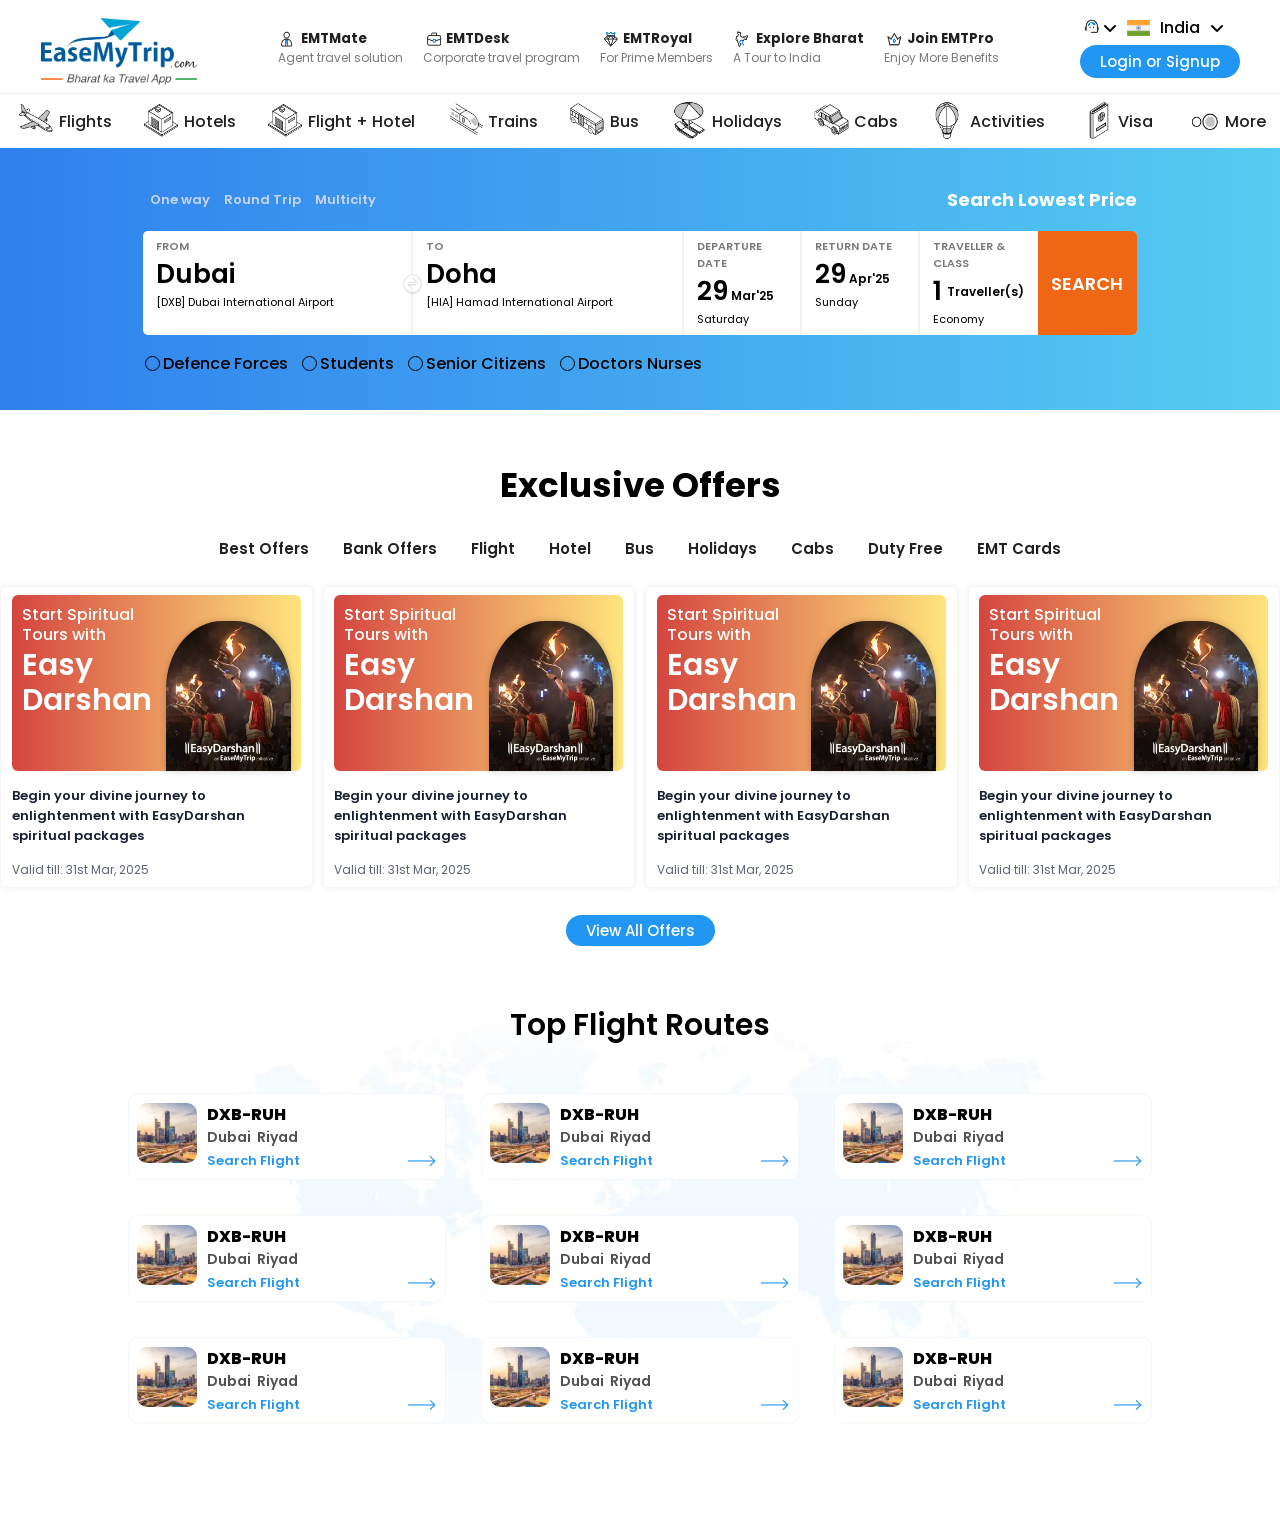
==== index_Easytrip.html @ 81f59aba "it was my initial phase project when i was learning HTML and CSS but i did not used git that time so" ====
<!DOCTYPE html>
<html lang="en">

<head>
    <meta charset="UTF-8">
    <meta name="viewport" content="width=device-width, initial-scale=1.0">
    <title>EasyMyTrip.com</title>
    <link rel="stylesheet" href="style_Easytrip.css">
    <link rel="stylesheet" href="https://cdnjs.cloudflare.com/ajax/libs/font-awesome/6.7.2/css/all.min.css"
        integrity="sha512-Evv84Mr4kqVGRNSgIGL/F/aIDqQb7xQ2vcrdIwxfjThSH8CSR7PBEakCr51Ck+w+/U6swU2Im1vVX0SVk9ABhg=="
        crossorigin="anonymous" referrerpolicy="no-referrer" />
    <link rel="preconnect" href="https://fonts.googleapis.com">
    <link rel="preconnect" href="https://fonts.gstatic.com" crossorigin>
    <link href="https://fonts.googleapis.com/css2?family=Poppins:wght@100;200;300;400;500;600;700;800;900&display=swap"
        rel="stylesheet">
</head>

<body>
    <div class="container">
        <header>
            <div class="mainheader">
                <div class="logo">
                    <a href="https://www.easemytrip.com/" title="easemytrip.com"><img src="./images/logo.png" alt="EMTlogo"></a>
                </div>
                <ul>
                    <li><a href="#">
                            <div class="titileBox">
                                <div class="careIcon icon-agent"></div>
                                <h5>EMTMate</h5>
                            </div>
                            <p>Agent travel solution</p>
                        </a></li>
                    <li><a href="#">
                            <div class="titileBox">
                                <div class="careIcon icon-desk"></div>
                                <h5>EMTDesk</h5>
                            </div>
                            <p>Corporate travel program</p>
                        </a></li>
                    <li><a href="#">
                            <div class="titileBox">
                                <div class="careIcon icon-royal"></div>
                                <h5>EMTRoyal</h5>
                            </div>
                            <p>For Prime Members</p>
                        </a></li>
                    <li><a href="#">
                            <div class="titileBox">
                                <div class="careIcon icon-bharat"></div>
                                <h5>Explore Bharat</h5>
                            </div>
                            <p>A Tour to India</p>
                        </a></li>
                    <li><a href="#">
                            <div class="titileBox">
                                <div class="careIcon icon-pro"></div>
                                <h5>Join EMTPro</h5>
                            </div>
                            <p>Enjoy More Benefits</p>
                        </a></li>
                </ul>
                <div class="login">
                    <div class="loginSub">
                        <div class="customerCare">
                            <div class="careIcon icon-care"></div><i class="fa-solid fa-angle-down"></i>
                        </div>
                        <div class="flag"><img class="flagIndia" src="./images/flag_INR.png" alt=""><span>India</span><i
                                class="fa-solid fa-angle-down"></i></div>
                    </div>
                    <button>Login or Signup</button>
                </div>
            </div>
            <hr>
            <div class="subheader">
                <ul>
                    <li>
                        <a href="#">
                            <div class="icon icon-flight"></div>
                            <div>Flights</div>
                        </a>
                    </li>
                    <li>
                        <a href="#">
                            <div class="icon icon-hotel"></div>
                            <div>Hotels</div>
                        </a>
                    </li>
                    <li>
                        <a href="#">
                            <div class="icon icon-flightHotel"></div>
                            <div>Flight + Hotel</div>
                        </a>
                    </li>
                    <li>
                        <a href="#">
                            <div class="icon icon-trains"></div>
                            <div>Trains</div>
                        </a>
                    </li>
                    <li>
                        <a href="#">
                            <div class="icon icon-bus"></div>
                            <div>Bus</div>
                        </a>
                    </li>
                    <li>
                        <a href="#">
                            <div class="icon icon-holidays"></div>
                            <div>Holidays</div>
                        </a>
                    </li>
                    <li>
                        <a href="#">
                            <div class="icon icon-cabs"></div>
                            <div>Cabs</div>
                        </a>
                    </li>
                    <li>
                        <a href="#">
                            <div class="icon icon-activities"></div>
                            <div>Activities</div>
                        </a>
                    </li>
                    <li>
                        <a href="#">
                            <div class="icon icon-visa"></div>
                            <div>Visa</div>
                        </a>
                    </li>
                    <li>
                        <a href="#">
                            <div class="icon icon-more"></div>
                            <div>More</div>
                        </a>
                    </li>
                </ul>
            </div>
        </header>

        <section class="banner">
            <div class="innerSection">
                <div class="outerDiv">
                    <ul class="travelOptions">
                        <li><a href="">One way</a></li>
                        <li><a href="">Round Trip</a></li>
                        <li><a href="">Multicity</a></li>
                    </ul>
                    <h4>Search Lowest Price</h4>
                </div>
                <div class="innerDiv">
                    <ul>
                        <li class="airport">
                            <p class="title">FROM</p>
                            <input type="text" placeholder="Dubai">
                            <p>[DXB] Dubai International Airport</p>
                            <div class="swipeIcon">
                                <img src="images/swipe_icon.png" alt="">
                            </div>
                        </li>
                        <hr>
                        <li class="airport">
                            <p class="title">TO</p>
                            <input type="text" placeholder="Doha">
                            <p>[HIA] Hamad International Airport</p>
                        </li>
                        <hr>
                        <li class="entries">
                            <p class="title">DEPARTURE DATE</p>
                            <P>
                                <span>29</span>
                                <span>Mar'25 <img src="https://images.emtcontent.com/Content/img/calender_icon.svg"
                                        alt=""></span>
                            </P>
                            <p>Saturday</p>
                        </li>
                        <hr>
                        <li class="entries">
                            <p class="title">RETURN DATE</p>
                            <P>
                                <span>29</span>
                                <span>Apr'25 <img src="https://images.emtcontent.com/Content/img/calender_icon.svg"
                                        alt=""></span>
                            </P>
                            <p>Sunday</p>
                        </li>
                        <hr>
                        <li class="entries">
                            <p class="title">TRAVELLER & CLASS</p>
                            <P class="traveller">
                                <span>1</span>
                                <span>Traveller(s)</span>
                            </P>
                            <p>Economy</p>
                        </li>
                    </ul>
                    <button>SEARCH</button>
                </div>
                <div class="radioDiv">
                    <ul class="subCategory">
                        <li><input type="radio"> <label for="defence">Defence Forces</label></li>
                        <li><input type="radio"> <label for="Students">Students</label></li>
                        <li><input type="radio"> <label for="Senior-Citizens">Senior Citizens</label></li>
                        <li><input type="radio"> <label for="Doctors-Nurses">Doctors Nurses</label></li>
                    </ul>
                </div>
            </div>
        </section>

        <section class="offers">
            <h1>Exclusive Offers</h1>
            <div class="offerType">
                <a href="">Best Offers</a>
                <a href="">Bank Offers</a>
                <a href="">Flight</a>
                <a href="">Hotel</a>
                <a href="">Bus</a>
                <a href="">Holidays</a>
                <a href="">Cabs</a>
                <a href="">Duty Free</a>
                <a href="">EMT Cards</a>
            </div>
            <div class="swipper">
                <a href="" class="slide-1">
                    <div class="poster">
                        <div class="content">
                            <p>Start Spiritual Tours with </p>
                            <p>Easy Darshan</p>
                        </div>
                        <div class="imageBox">
                            <div class="img">
                                <img src="./images/easydarshan-new-hp.png" alt="">
                            </div>
                        </div>
                    </div>
                    <p class="details"> Begin your divine journey to enlightenment with EasyDarshan spiritual packages
                    </p>
                    <p class="packageDate">Valid till: 31st Mar, 2025</p>
                </a>
                <a href="" class="slide-1">
                    <div class="poster">
                        <div class="content">
                            <p>Start Spiritual Tours with </p>
                            <p>Easy Darshan</p>
                        </div>
                        <div class="imageBox">
                            <div class="img">
                                <img src="./images/easydarshan-new-hp.png" alt="">
                            </div>
                        </div>
                    </div>
                    <p class="details"> Begin your divine journey to enlightenment with EasyDarshan spiritual packages
                    </p>
                    <p class="packageDate">Valid till: 31st Mar, 2025</p>
                </a>
                <a href="" class="slide-1">
                    <div class="poster">
                        <div class="content">
                            <p>Start Spiritual Tours with </p>
                            <p>Easy Darshan</p>
                        </div>
                        <div class="imageBox">
                            <div class="img">
                                <img src="./images/easydarshan-new-hp.png" alt="">
                            </div>
                        </div>
                    </div>
                    <p class="details"> Begin your divine journey to enlightenment with EasyDarshan spiritual packages
                    </p>
                    <p class="packageDate">Valid till: 31st Mar, 2025</p>
                </a>
                <a href="" class="slide-1">
                    <div class="poster">
                        <div class="content">
                            <p>Start Spiritual Tours with </p>
                            <p>Easy Darshan</p>
                        </div>
                        <div class="imageBox">
                            <div class="img">
                                <img src="./images/easydarshan-new-hp.png" alt="">
                            </div>
                        </div>
                    </div>
                    <p class="details"> Begin your divine journey to enlightenment with EasyDarshan spiritual packages
                    </p>
                    <p class="packageDate">Valid till: 31st Mar, 2025</p>
                </a>
            </div>
            <div class="viewOffers">
                <a href="">View All Offers</a>
            </div>
        </section>

        <section class="topFlightRoutes">
            <h1>Top Flight Routes</h1>
            <div class="flight">
                <div class="flightRoutes">
                    <div class="route">
                        <div class="routeDetails">
                            <div class="img">
                                <img src="images/riyadh-img (1).png" alt="">
                            </div>
                            <div class="details">
                                <p>DXB-RUH</p>
                                <p>Dubai <img src="https://www.easemytrip.com/images/desk-img/icon-airplane.svg" alt="">
                                    Riyad</p>
                                <p>Search Flight</p>
                            </div>
                        </div>
                        <div class="arrowBox">
                            <img src="./images/left-blu-arrw.png" alt="">
                        </div>
                    </div>
                    <div class="route">
                        <div class="routeDetails">
                            <div class="img">
                                <img src="images/riyadh-img (1).png" alt="">
                            </div>
                            <div class="details">
                                <p>DXB-RUH</p>
                                <p>Dubai <img src="https://www.easemytrip.com/images/desk-img/icon-airplane.svg" alt="">
                                    Riyad</p>
                                <p>Search Flight</p>
                            </div>
                        </div>
                        <div class="arrowBox">
                            <img src="./images/left-blu-arrw.png" alt="">
                        </div>
                    </div>
                    <div class="route">
                        <div class="routeDetails">
                            <div class="img">
                                <img src="images/riyadh-img (1).png" alt="">
                            </div>
                            <div class="details">
                                <p>DXB-RUH</p>
                                <p>Dubai <img src="https://www.easemytrip.com/images/desk-img/icon-airplane.svg" alt="">
                                    Riyad</p>
                                <p>Search Flight</p>
                            </div>
                        </div>
                        <div class="arrowBox">
                            <img src="./images/left-blu-arrw.png" alt="">
                        </div>
                    </div>
                    <div class="route">
                        <div class="routeDetails">
                            <div class="img">
                                <img src="images/riyadh-img (1).png" alt="">
                            </div>
                            <div class="details">
                                <p>DXB-RUH</p>
                                <p>Dubai <img src="https://www.easemytrip.com/images/desk-img/icon-airplane.svg" alt="">
                                    Riyad</p>
                                <p>Search Flight</p>
                            </div>
                        </div>
                        <div class="arrowBox">
                            <img src="./images/left-blu-arrw.png" alt="">
                        </div>
                    </div>
                    <div class="route">
                        <div class="routeDetails">
                            <div class="img">
                                <img src="images/riyadh-img (1).png" alt="">
                            </div>
                            <div class="details">
                                <p>DXB-RUH</p>
                                <p>Dubai <img src="https://www.easemytrip.com/images/desk-img/icon-airplane.svg" alt="">
                                    Riyad</p>
                                <p>Search Flight</p>
                            </div>
                        </div>
                        <div class="arrowBox">
                            <img src="./images/left-blu-arrw.png" alt="">
                        </div>
                    </div>
                    <div class="route">
                        <div class="routeDetails">
                            <div class="img">
                                <img src="images/riyadh-img (1).png" alt="">
                            </div>
                            <div class="details">
                                <p>DXB-RUH</p>
                                <p>Dubai <img src="https://www.easemytrip.com/images/desk-img/icon-airplane.svg" alt="">
                                    Riyad</p>
                                <p>Search Flight</p>
                            </div>
                        </div>
                        <div class="arrowBox">
                            <img src="./images/left-blu-arrw.png" alt="">
                        </div>
                    </div>
                    <div class="route">
                        <div class="routeDetails">
                            <div class="img">
                                <img src="images/riyadh-img (1).png" alt="">
                            </div>
                            <div class="details">
                                <p>DXB-RUH</p>
                                <p>Dubai <img src="https://www.easemytrip.com/images/desk-img/icon-airplane.svg" alt="">
                                    Riyad</p>
                                <p>Search Flight</p>
                            </div>
                        </div>
                        <div class="arrowBox">
                            <img src="./images/left-blu-arrw.png" alt="">
                        </div>
                    </div>
                    <div class="route">
                        <div class="routeDetails">
                            <div class="img">
                                <img src="images/riyadh-img (1).png" alt="">
                            </div>
                            <div class="details">
                                <p>DXB-RUH</p>
                                <p>Dubai <img src="https://www.easemytrip.com/images/desk-img/icon-airplane.svg" alt="">
                                    Riyad</p>
                                <p>Search Flight</p>
                            </div>
                        </div>
                        <div class="arrowBox">
                            <img src="./images/left-blu-arrw.png" alt="">
                        </div>
                    </div>
                    <div class="route">
                        <div class="routeDetails">
                            <div class="img">
                                <img src="images/riyadh-img (1).png" alt="">
                            </div>
                            <div class="details">
                                <p>DXB-RUH</p>
                                <p>Dubai <img src="https://www.easemytrip.com/images/desk-img/icon-airplane.svg" alt="">
                                    Riyad</p>
                                <p>Search Flight</p>
                            </div>
                        </div>
                        <div class="arrowBox">
                            <img src="./images/left-blu-arrw.png" alt="">
                        </div>
                    </div>

                </div>
            </div>
        </section>
    </div>
</body>

</html>
---- style_Easytrip.css ----
* {
    margin: 0;
    padding: 0;
    font-family: "Poppins",sans-serif;
    box-sizing: border-box;
    list-style: none;
    text-decoration: none;
}

hr {
    background-color: rgb(240, 243, 240);
    border: none;
}
/*----------------------------- header start-------------------- */
header hr {
    height: 1px;
}

section hr {
    width: 2px;
}

.container {
    width: 100%;
}

.mainheader {
    display: flex;
    align-items: center;
    justify-content: space-around;
    padding-block: 15px;
}

.mainheader .logo {
    width: 156px;
    height: 58px;
}

.logo a img {
    width: 100%;
}

.mainheader ul {
    display: flex;
    justify-content: space-between;
    gap: 20px;
}

.mainheader ul li a .titileBox {
    display: flex;
    align-items: end;
}

.mainheader ul li a h5 {
    color: #202020;
}

.mainheader ul li a p {
    color: #7E7979;
    font-size: 12px;
}

.login {
    display: flex;
    flex-direction: column;
}

.login .loginSub {
    display: flex;
    align-items: center;
    gap: 10px;
}

.customerCare {
    display: flex;
    align-items: center;
    cursor: pointer;
}

.careIcon {
    width: 23px;
    height: 23px;
    background: url('./images/menuspriteicon.png') no-repeat;
    background-size: 350px 350px;
}

.icon-care {
    background-position: -40px -284px;
}

.icon-agent {
    background-position: -122px -260px;
}

.icon-desk {
    background-position: -80px -260px;
}

.icon-royal {
    background-position: -41px -260px;
}

.icon-bharat {
    background-position: -181px -260px;
}

.icon-pro {
    background-position: -2px -260px;
}

.flagIndia {
    width: 23px;
    height: 16px;
}

.flag {
    display: flex;
    align-items: center;
    gap: 10px;
    cursor: pointer;
}

.flag span {
    font-size: 16px;
    font-weight: 500;
}

.login button {
    padding: 5px 20px;
    border-radius: 40px;
    background-color: #2196F3;
    color: #fff;
    font-weight: 500;
    cursor: pointer;
    font-size: 15px;
    border: 0;
    outline: 0;
    margin-top: 5px;
}


.subheader {
    padding-block: 8px;
}

.subheader ul {
    display: flex;
    justify-content: space-around;
    height: 38px;
    align-items: center;
}

.subheader ul li {
    padding: 2px 8px;
}

.subheader ul li:hover {
    background-color: #e2e8ee;
    border-radius: 5px;

}

.subheader ul li a {
    display: flex;
    align-items: center;
    gap: 5px;
}

.subheader ul li a :nth-child(2) {
    color: #202020;
    font-weight: 500;
}

.icon {
    width: 40px;
    height: 40px;
    background: url('./images/menuspriteicon.png') no-repeat;
    background-size: 400px 400px;
}

.icon-flight {
    background-position: -1px -7px;
}

.icon-hotel {
    background-position: -40px -5px;
}

.icon-flightHotel {
    background-position: -40px -5px;
}

.icon-trains {
    background-position: -117px -6px;
}

.icon-bus {
    background-position: -198px -6px;
}

.icon-holidays {
    background-position: -79px -5px;
}

.icon-cabs {
    background-position: 0px -133px;
}

.icon-activities {
    background-position: -40px -132px;
}

.icon-visa {
    background-position: -312px -5px;
}

.icon-more {
    background-position: -195px -131px;
}
/*----------------------------- header end-------------------- */

/*----------------------------- banner start-------------------- */
.banner {
    width: 100%;
    min-height: 230px;
    position: relative;
    background-image: linear-gradient(to right, #2F80ED, #56CCF2);
}

.innerSection {
    /* width: 1200px;
    margin: 0 auto;
    padding: 38px 15px;
    position: relative; */
    max-width: 80%;
    margin-inline: auto;
    padding: 38px 15px;
}

.outerDiv {
    display: flex;
    /* align-items: center; */
    justify-content: space-between;
}

.outerDiv h4 {
    color: #fff;
    font-size: 18px;
}

.travelOptions {
    display: flex;
    padding-bottom: 20px;
}

.travelOptions li a {
    padding: 5px 7px;
    color: #cad5f5;
    font-size: 13px;
    font-weight: 600;

}

.travelOptions li a:hover {
    background-color: #fff;
    color: #000;
    border-radius: 50px;
}

.innerDiv {
    display: flex;
    width: 100%;
    background-color: #fff;
    border-radius: 5px;
}

.innerDiv ul {
    display: flex;
    width: 90%;
}

.innerDiv button {
    width: 10%;
    border: 0;
    outline: 0;
    background-color: #ef6614;
    color: #fff;
    border-top-right-radius: 5px;
    border-bottom-right-radius: 5px;
    font-size: 18px;
    font-weight: 600;
}

.innerDiv ul .airport {
    width: 30%;
    position: relative;
}

.innerDiv ul .entries {
    width: 13%;
}

.innerDiv ul .entries p span img {
    margin-left: 10px;
}

.innerDiv ul .airport input {
    width: 100%;
}

.innerDiv ul .entries input {
    width: 100%;
}

.innerDiv ul li input::placeholder {
    color: #000;
}

.innerDiv ul .entries p span {
    color: #000;
    font-size: 26px;
    font-weight: 600;
    cursor: pointer;
}

.innerDiv ul .entries p span:last-child {
    font-size: 12px;
}

.swipeIcon {
    width: 23px;
    height: 23px;
    position: absolute;
    right: -13px;
    top: 40%
}

.swipeIcon img {
    width: 100%;
}

.traveller {
    display: flex;
    align-items: center;
    gap: 5px;
}

.innerDiv ul li {
    padding: 7px 13px;
}

.innerDiv ul li .title {
    color: #7E7979;
    font-weight: 600;
}


.innerDiv ul li p {
    font-size: 11px;
    padding: 0;
}

.innerDiv ul li input {
    border: 0;
    outline: 0;
    font-size: 26px;
    font-weight: 600;
    cursor: pointer;
    color: #000;
}

.radioDiv .subCategory {
    display: flex;
    align-items: center;
    margin-top: 20px;
    gap: 10px;
}

.radioDiv .subCategory li {
    height: 17px;
    display: flex;
    align-items: center;
    border-radius: 50px;
    padding: 2px;
    color: #000000;
    font-size: 16px;
    font-weight: 500;
    gap: 3px;

}
.radioDiv .subCategory li:hover{
    background-color: #6abcff;
}

.radioDiv .subCategory li input[type="radio"] {
    appearance: none;
    background-color: transparent;
    width: 15px;
    height: 15px;
    border: 1px solid black;
    border-radius: 50%;
    cursor: pointer;
}

.radioDiv .subCategory li input[type="radio"]:checked {
    width: 15px;
    height: 15px;
    border-radius: 50%;
    background-color: #fff;
}
/*----------------------------- banner end-------------------- */

/* --------------------section offers satrt------------------- */
.offers {
    width: 100%;
    margin-top: 50px;
}

.offers h1 {
    text-align: center;
    font-size: 34px;
    font-weight: 700;

}

.offerType {
    text-align: center;
    margin-block: 25px;
}

.offerType a {
    padding: 8px 15px;
    border-radius: 40px;
    font-weight: 600;
    cursor: pointer;
    font-size: 15px;
    color: #202020;

}

.offerType a:hover {
    background-color: #2196F3;
    color: #fff;
}

.swipper {
    width: 100%;
    display: flex;
    gap: 10px;
}

.slide-1 {
    box-shadow: 0 0 7px rgb(0 -1 6 / 6%);
    border: 1px solid #F5F5F5;
    border-radius: 6px;
    padding: 8px;
    max-width: 25%;
}

.slide-1 .poster {
    max-width: 98%;
    height: 176px;
    margin-inline: auto;
    background-image: linear-gradient(to right, #D4453F, #FFE57D);
    border-radius: 6px;
    padding: 10px;
    display: flex;
    position: relative;
}

.slide-1 .details,
.slide-1 .packageDate {
    max-width: 98%;
    margin-inline: auto;
    margin-top: 15px;
}

.slide-1 .details {
    font-size: 13px;
    color: #172033;
    font-weight: 600;
}

.slide-1 .packageDate {
    font-size: 12px;
    color: #5C6472;
}

.content {
    width: 50%;
}

.imageBox {
    width: 50%;
}

.imageBox .img {
    width: 50%;
    height: 150px;
    position: absolute;
    padding-inline: 10px;
    bottom: 0;

}

.imageBox .img img {
    width: 100%;
    height: 100%;
    border-radius: 45% 45% 0 0;
    box-shadow: 0 0 7px rgb(0 0 0 / 20%);
}

.content :first-child {
    font-size: 16px;
    color: #fff;
    font-weight: 500;
    line-height: 20px;
}

.content :last-child {
    font-size: 30px;
    line-height: 35px;
    color: #fff;
    font-weight: 600;
    margin: 3px 0;
}

.viewOffers {
    margin-block: 30px;
    text-align: center;
}

.viewOffers a {
    padding: 5px 20px;
    border-radius: 40px;
    background-color: #2196F3;
    color: #fff;
    font-weight: 500;
    cursor: pointer;
    font-size: 15px;

}
/* --------------------section offers end------------------- */
/* --------------------section topFlightRoutes start------------------- */
.topFlightRoutes {
    width: 100%;
    background-image: url(images/bg-world-map.jpg);
    background-size: 90%;
    background-position: top;
    background-repeat: no-repeat;
    margin-top: 60px;
    margin-bottom: 100px;
}

.topFlightRoutes h1 {
    font-size: 30px;
    font-weight: 600;
    color: #000;
    margin-bottom: 45px;
    width: 100%;
    text-align: center;
}

.flight {
    max-width: 80%;
    margin-inline: auto;
}

.flightRoutes {
    display: grid;
    grid-template-columns: repeat(3, 1fr);
    gap: 35px;
}

.flightRoutes .route {
    display: flex;
    align-items: center;
    justify-content: space-between;
    border-radius: 10px;
    padding: 8px 8px;
    border: 1px solid #f1f8ff;
    background: #fff;
}

.routeDetails {
    display: flex;
    gap: 10px;
    align-items: center;
    width: 90%;
    cursor: pointer;
}

.route .img img {
    border-radius: 10px;
}
.details :nth-child(1) {
    font-size: 16px;
    font-weight: 800;
    cursor: pointer;
}

.details :nth-child(2) {
    font-size: 14px;
    font-weight: 600;
    cursor: pointer;
    color: #515151;
}

.details :nth-child(3) {
    font-size: 13px;
    margin-top: 3px;
    color: #2196F3;
    font-weight: 600;
    position: relative;
    cursor: pointer;
}

.arrowBox {
    width: 10%;
    height: 100%;
    position: relative;
    cursor: pointer;
}

.route .arrowBox img {
    position: absolute;
    bottom: 5px;
}
/* --------------------section topFlightRoutes end------------------- */
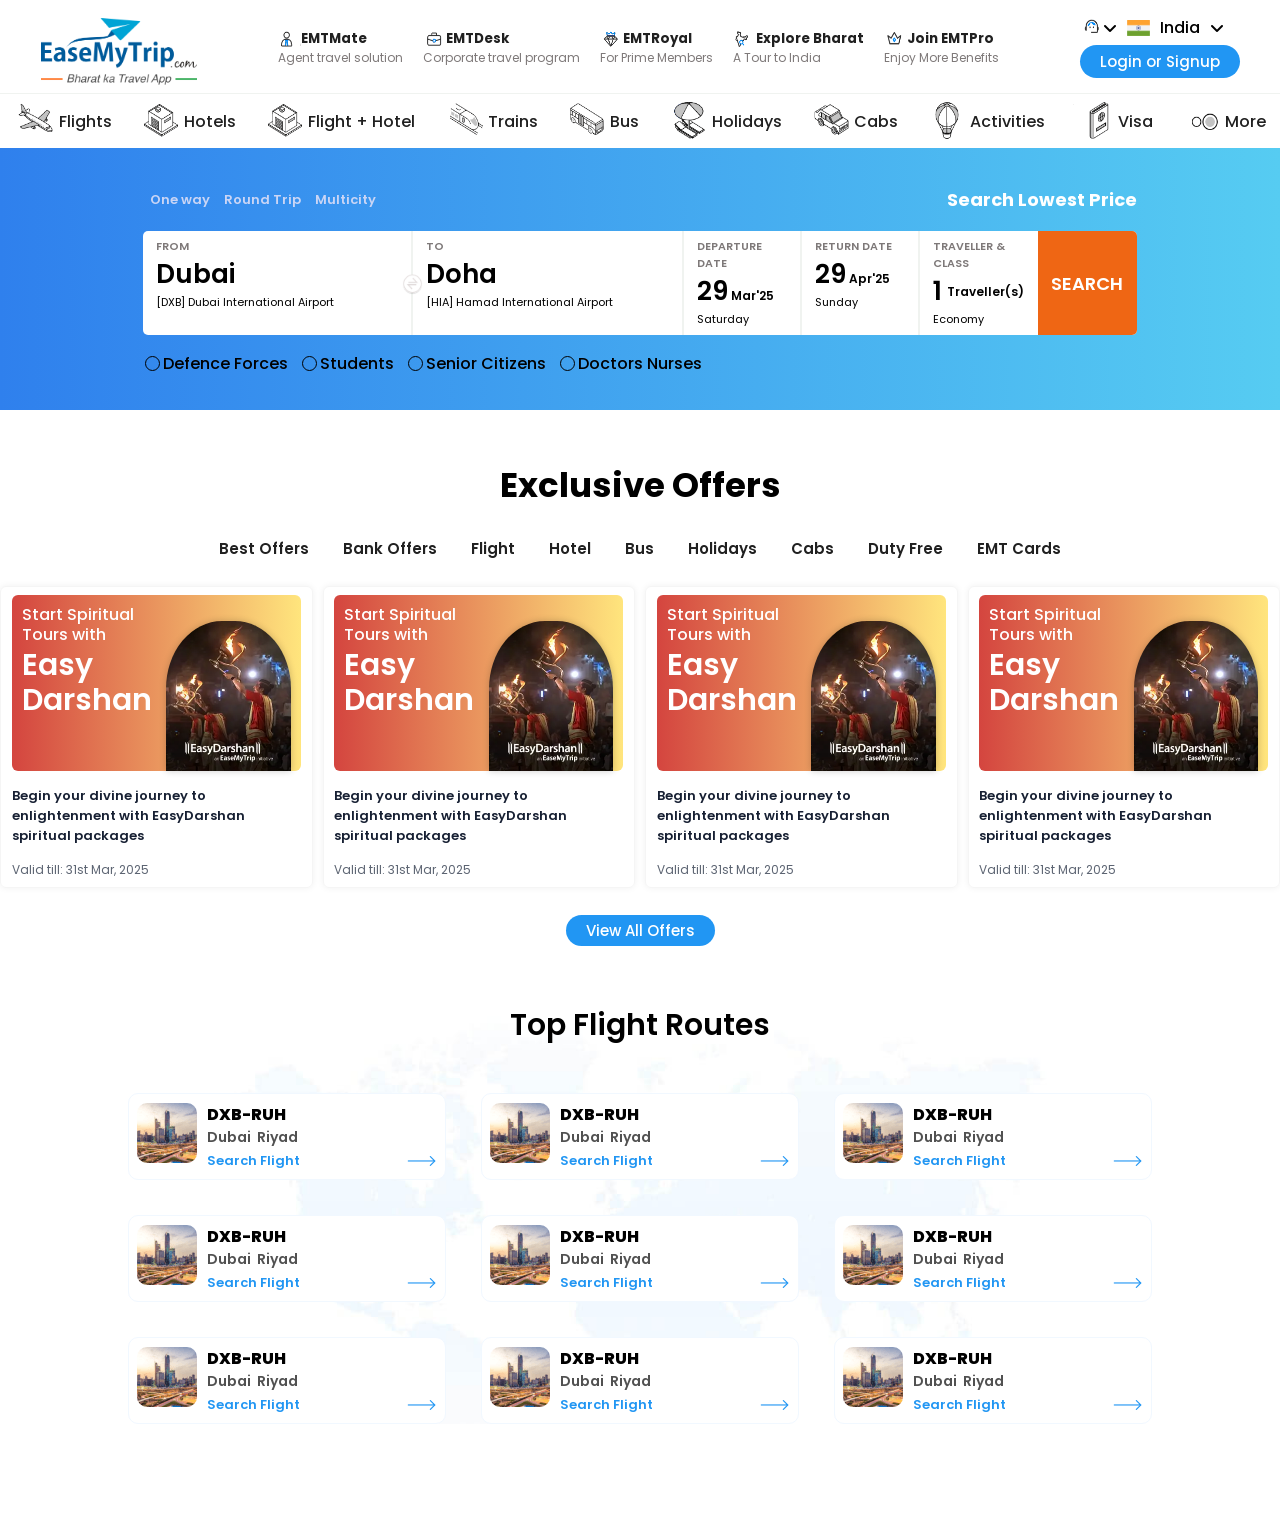
==== commit 030b52d3: "renamed file" ====
--- a/index_Easytrip.html
+++ b/index_Easytrip.html
@@ -4,7 +4,7 @@
 <head>
     <meta charset="UTF-8">
     <meta name="viewport" content="width=device-width, initial-scale=1.0">
-    <title>EasyMyTrip.com</title>
+    <title> EasyMyTrip.com </title>
     <link rel="stylesheet" href="style_Easytrip.css">
     <link rel="stylesheet" href="https://cdnjs.cloudflare.com/ajax/libs/font-awesome/6.7.2/css/all.min.css"
         integrity="sha512-Evv84Mr4kqVGRNSgIGL/F/aIDqQb7xQ2vcrdIwxfjThSH8CSR7PBEakCr51Ck+w+/U6swU2Im1vVX0SVk9ABhg=="
--- a/style_Easytrip.css
+++ b/style_Easytrip.css
@@ -105,7 +105,7 @@
 }
 
 .icon-pro {
-    background-position: -2px -260px;
+    background-position: -2px -261px;
 }
 
 .flagIndia {
